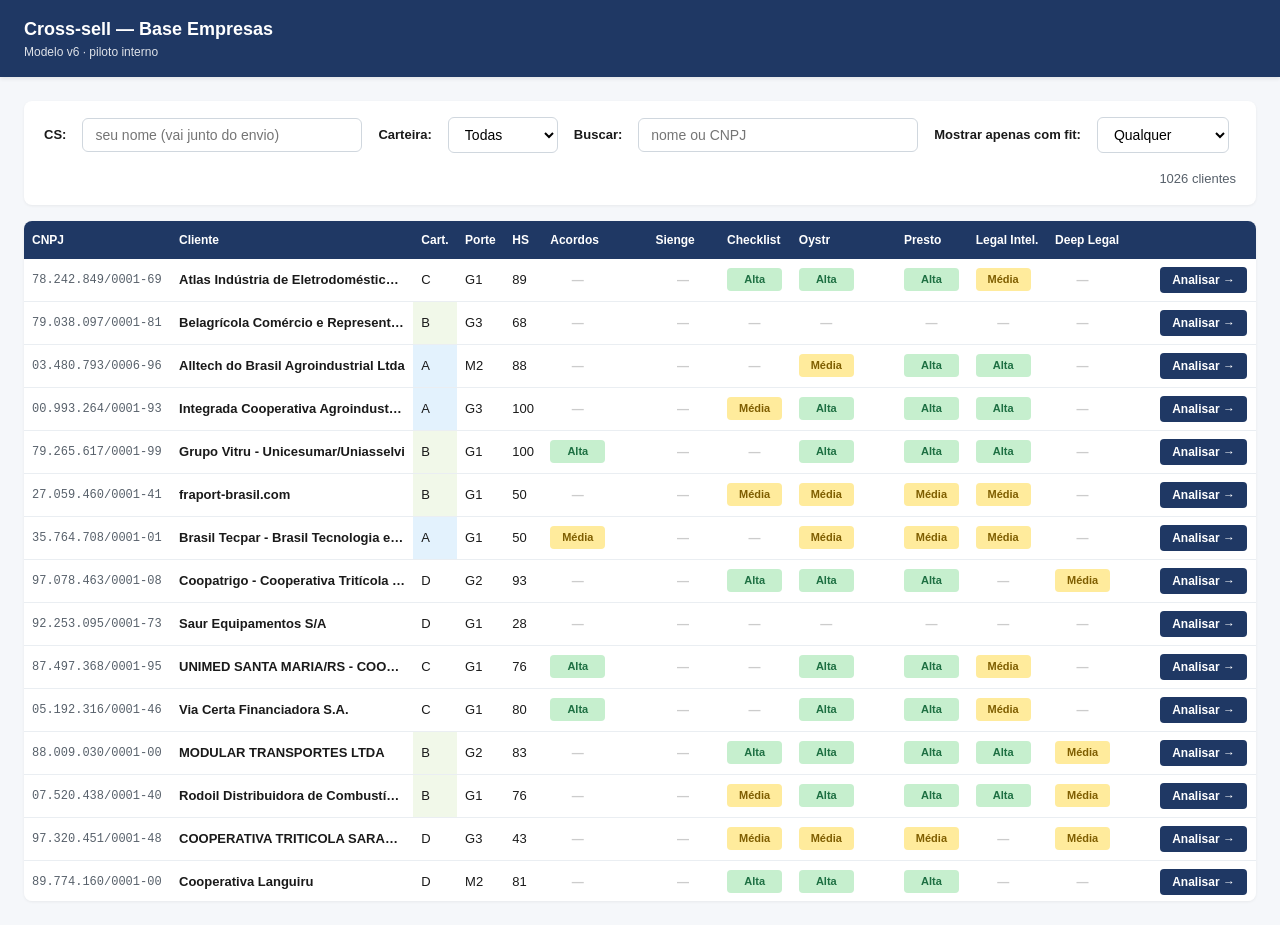
==== formulario.html @ 46eea753 "Add files via upload" ====
<!DOCTYPE html>
<html lang="pt-BR">
<head>
  <meta charset="UTF-8">
  <meta name="viewport" content="width=device-width, initial-scale=1.0">
  <title>Cross-sell Empresas — Análise de Cliente</title>
  <link rel="stylesheet" href="style.css">
</head>
<body>
  <header class="app-header">
    <div>
      <h1><a href="index.html">← Cross-sell — Base Empresas</a></h1>
      <div class="meta">Análise de cliente</div>
    </div>
    <div class="meta">
      <span id="cs-nome-display"></span>
    </div>
  </header>

  <div class="form-page">
    <div id="cliente-info" class="cliente-info">
      <div class="empty-state">Carregando cliente…</div>
    </div>

    <!-- BLOCO 0 — CONFIRMADOR -->
    <div id="bloco-confirmador" class="bloco">
      <h2>Bloco 0 — Confirmador (pré-reunião)</h2>
      <div class="aviso-confirmador">
        <strong>ATENÇÃO — etapa obrigatória ANTES da reunião com o cliente</strong>
        Marque quais produtos do fit pré-calculado você vai entrevistar e justifique os que vai descartar. Pelo menos 1 produto precisa estar marcado como "Vou entrevistar" pra liberar a reunião.
      </div>
      <table class="confirmador-tabela">
        <thead>
          <tr>
            <th style="width: 18%">Produto</th>
            <th style="width: 8%">Fit</th>
            <th style="width: 24%">Decisão CS</th>
            <th style="width: 50%" class="motivo-header">Motivo (se descartar)</th>
          </tr>
        </thead>
        <tbody id="confirmador-body"></tbody>
      </table>
      <div class="btn-bar">
        <button id="btn-iniciar" class="btn btn-primary" disabled>Iniciar reunião →</button>
      </div>
    </div>

    <!-- BLOCO TRONCO -->
    <div id="bloco-tronco" class="bloco hidden">
      <h2>Bloco comum — Tronco</h2>
      <p style="color:#57606a; margin-bottom:12px;">Roda em todo atendimento, antes de qualquer ramificação.</p>
      <div id="tronco-perguntas"></div>
    </div>

    <!-- BLOCOS POR PRODUTO -->
    <div id="blocos-produtos"></div>

    <!-- BLOCO FINAL — ESPAÇO ABERTO -->
    <div id="bloco-final" class="bloco hidden">
      <h2>Espaço aberto — comentários do CS</h2>
      <p style="color:#57606a; margin-bottom:12px;">Único lugar do formulário com campo livre. Preencha após a reunião o que fizer sentido.</p>
      <div id="final-perguntas"></div>
      <div class="btn-bar">
        <button id="btn-enviar" class="btn btn-primary">Finalizar e enviar</button>
      </div>
    </div>

    <div id="resultado" class="bloco hidden">
      <h2>✓ Enviado!</h2>
      <p id="resultado-msg"></p>
      <div class="btn-bar">
        <a href="index.html" class="btn btn-primary" style="text-decoration:none;">Voltar à listagem</a>
      </div>
    </div>
  </div>

  <script src="formulario.js"></script>
</body>
</html>
---- style.css ----
/* === Reset e base === */
* { box-sizing: border-box; margin: 0; padding: 0; }
body {
  font-family: -apple-system, BlinkMacSystemFont, "Segoe UI", Arial, sans-serif;
  font-size: 14px;
  line-height: 1.5;
  color: #1a1a1a;
  background: #f5f7fa;
}

/* === Header === */
.app-header {
  background: #1F3864;
  color: white;
  padding: 16px 24px;
  display: flex;
  align-items: center;
  justify-content: space-between;
  box-shadow: 0 2px 4px rgba(0,0,0,0.08);
}
.app-header h1 { font-size: 18px; font-weight: 600; }
.app-header .meta { font-size: 12px; opacity: 0.85; }
.app-header a { color: white; text-decoration: none; }

/* === Layout === */
.container { max-width: 1400px; margin: 0 auto; padding: 24px; }

/* === Filtros === */
.filtros {
  background: white;
  padding: 16px 20px;
  border-radius: 8px;
  margin-bottom: 16px;
  display: flex;
  gap: 16px;
  align-items: center;
  flex-wrap: wrap;
  box-shadow: 0 1px 3px rgba(0,0,0,0.06);
}
.filtros label { font-weight: 600; font-size: 13px; }
.filtros select, .filtros input {
  font-size: 14px;
  padding: 8px 12px;
  border: 1px solid #d0d7de;
  border-radius: 6px;
  background: white;
}
.filtros input { width: 280px; }
.contador { color: #57606a; font-size: 13px; margin-left: auto; }

/* === Tabela === */
.tabela-wrapper {
  background: white;
  border-radius: 8px;
  overflow: auto;
  box-shadow: 0 1px 3px rgba(0,0,0,0.06);
  max-height: calc(100vh - 220px);
}
table { width: 100%; border-collapse: collapse; font-size: 13px; }
thead { background: #1F3864; color: white; position: sticky; top: 0; z-index: 1; }
thead th {
  padding: 10px 8px;
  text-align: left;
  font-weight: 600;
  font-size: 12px;
  white-space: nowrap;
}
tbody tr { border-bottom: 1px solid #eaeef2; }
tbody tr:hover { background: #f6f8fa; }
tbody td { padding: 8px; vertical-align: middle; }
.fit-cell {
  display: inline-block;
  padding: 3px 8px;
  border-radius: 4px;
  font-size: 11px;
  font-weight: 600;
  text-align: center;
  min-width: 55px;
}
.fit-Alta { background: #C6EFCE; color: #1d6f42; }
.fit-Média { background: #FFEB9C; color: #7f5e00; }
.fit-Já-contratado { background: #D9D9D9; color: #555; }
.fit-—, .fit-empty { color: #ccc; font-size: 12px; }

td.nome { font-weight: 600; max-width: 240px; overflow: hidden; text-overflow: ellipsis; white-space: nowrap; }
td.cnpj { font-family: monospace; color: #57606a; font-size: 12px; }
td.carteira-A { background: #E3F2FD; }
td.carteira-B { background: #F1F8E9; }

button.analisar {
  background: #1F3864;
  color: white;
  border: none;
  padding: 6px 12px;
  border-radius: 4px;
  font-size: 12px;
  font-weight: 600;
  cursor: pointer;
  white-space: nowrap;
}
button.analisar:hover { background: #2d5396; }

/* === Formulário === */
.form-page { max-width: 900px; margin: 0 auto; padding: 24px; }
.cliente-info {
  background: white;
  padding: 20px;
  border-radius: 8px;
  margin-bottom: 16px;
  box-shadow: 0 1px 3px rgba(0,0,0,0.06);
}
.cliente-info h2 { font-size: 20px; color: #1F3864; margin-bottom: 8px; }
.cliente-info .meta { color: #57606a; font-size: 13px; }
.cliente-info .badges { display: flex; gap: 8px; margin-top: 10px; flex-wrap: wrap; }
.badge { background: #f0f4f9; padding: 3px 8px; border-radius: 4px; font-size: 11px; color: #1F3864; font-weight: 600; }

.bloco {
  background: white;
  padding: 20px;
  border-radius: 8px;
  margin-bottom: 16px;
  box-shadow: 0 1px 3px rgba(0,0,0,0.06);
}
.bloco h2 { color: #1F3864; font-size: 18px; margin-bottom: 12px; }
.bloco h3 { color: #555; font-size: 14px; margin: 16px 0 8px; font-weight: 600; }
.bloco.hidden { display: none; }

.aviso-confirmador {
  background: #FCE4E4;
  border: 2px solid #C00000;
  padding: 16px;
  border-radius: 6px;
  margin-bottom: 16px;
}
.aviso-confirmador strong { color: #C00000; display: block; margin-bottom: 6px; font-size: 14px; }

.confirmador-tabela { width: 100%; margin-top: 12px; }
.confirmador-tabela th {
  background: #1F3864; color: white; padding: 8px; text-align: left; font-size: 12px;
}
.confirmador-tabela td { padding: 10px 8px; border-bottom: 1px solid #eaeef2; }
.confirmador-tabela select { padding: 6px 10px; font-size: 13px; border: 1px solid #d0d7de; border-radius: 4px; width: 100%; }
.confirmador-tabela .motivo-cell { display: none; }
.confirmador-tabela tr.descartar .motivo-cell { display: table-cell; }

.pergunta {
  margin-bottom: 16px;
  padding: 12px;
  background: #fafbfc;
  border-radius: 6px;
  border-left: 3px solid #1F3864;
}
.pergunta-texto { font-weight: 600; margin-bottom: 8px; }
.pergunta-texto .id { color: #999; font-size: 11px; margin-right: 6px; font-weight: normal; }
.pergunta .opcao { display: block; margin: 4px 0; padding: 4px 0; cursor: pointer; }
.pergunta .opcao input { margin-right: 8px; }
.pergunta .opcao.interest { color: #2d6a3e; }
.pergunta .opcao.discard { color: #b22222; }
.pergunta .tag-interest, .pergunta .tag-discard {
  font-size: 11px; padding: 1px 6px; border-radius: 3px; margin-left: 6px; font-style: italic;
}
.pergunta .tag-interest { background: #e2efda; color: #2d6a3e; }
.pergunta .tag-discard { background: #FCE4E4; color: #C00000; }
.pergunta input[type="text"], .pergunta textarea {
  width: 100%; padding: 6px 10px; border: 1px solid #d0d7de; border-radius: 4px;
  font-family: inherit; font-size: 13px; margin-top: 4px;
}
.pergunta textarea { min-height: 60px; resize: vertical; }
.pergunta .free-input { display: none; margin-left: 28px; margin-top: 4px; }
.pergunta .free-input.visible { display: inline-block; width: calc(100% - 28px); }

.pitch-box {
  background: #DEEBF6;
  border-left: 4px solid #1F3864;
  padding: 16px;
  border-radius: 6px;
  margin-top: 16px;
  font-style: italic;
  color: #1F3864;
}
.pitch-box strong { display: block; font-style: normal; margin-bottom: 6px; }

.descarte-alerta {
  background: #FFE6E6;
  border: 1px solid #C00000;
  padding: 10px 14px;
  border-radius: 6px;
  margin: 12px 0;
  color: #C00000;
  font-weight: 600;
  display: none;
}
.descarte-alerta.visible { display: block; }

.btn {
  padding: 10px 20px;
  border-radius: 6px;
  border: none;
  font-size: 14px;
  font-weight: 600;
  cursor: pointer;
}
.btn-primary { background: #1F3864; color: white; }
.btn-primary:hover { background: #2d5396; }
.btn-secondary { background: #e0e4e8; color: #333; }
.btn-secondary:hover { background: #c8d0d8; }
.btn-bar { display: flex; gap: 12px; justify-content: flex-end; padding: 16px 0; }

.bloco.ponte { background: #FFFBEB; border: 1px solid #F0C674; }
.bloco.ponte .nota { font-size: 12px; color: #5a4a00; margin-bottom: 12px; font-style: italic; }

.fala-cs {
  background: #f0f4f9;
  padding: 10px 14px;
  border-radius: 6px;
  margin: 10px 0;
  font-style: italic;
  color: #1F3864;
}

.empty-state {
  padding: 40px;
  text-align: center;
  color: #57606a;
}

@media (max-width: 768px) {
  .filtros input { width: 100%; }
  .container { padding: 12px; }
  td.cnpj { display: none; }
}
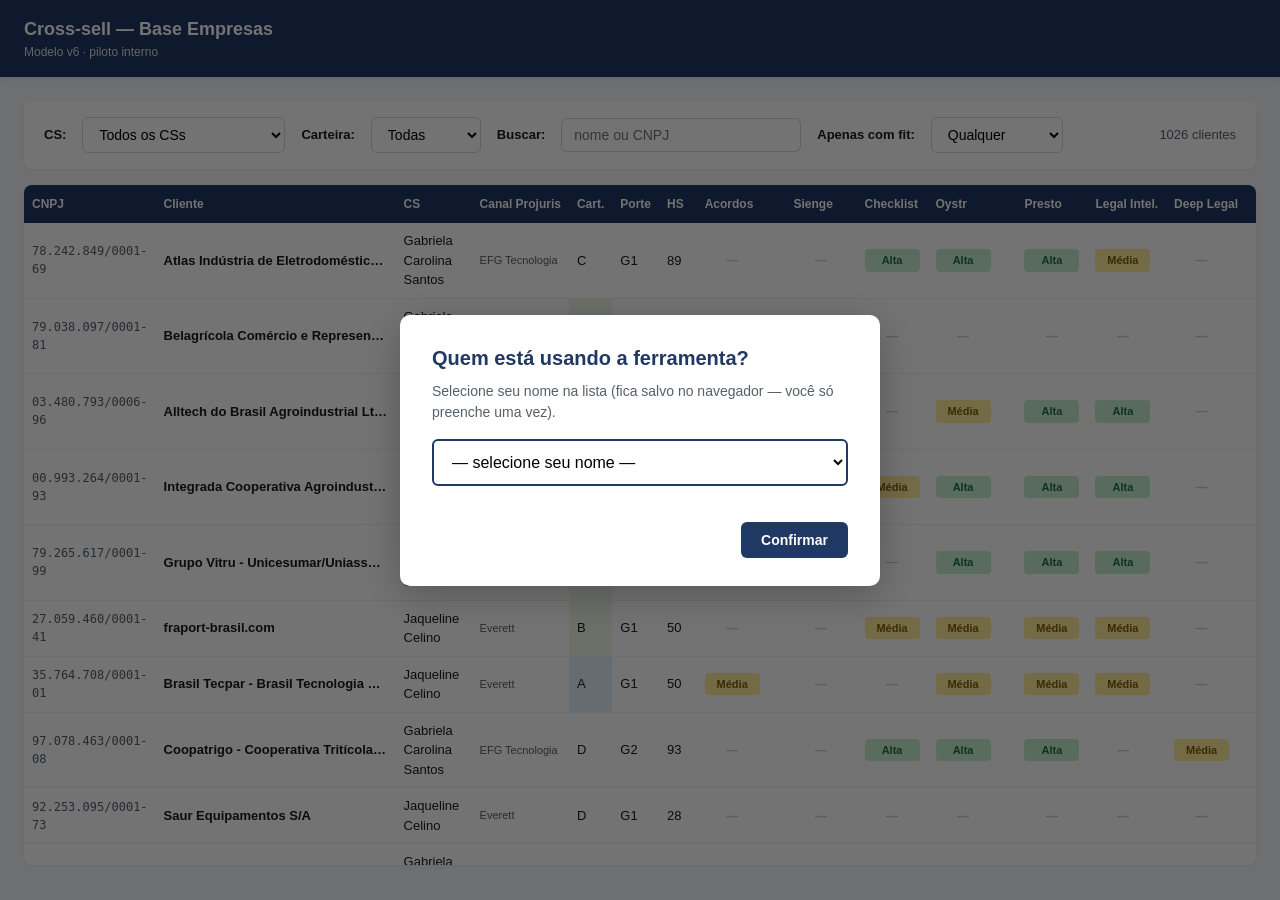
==== commit 550a1fa9: "Add files via upload" ====
--- a/formulario.html
+++ b/formulario.html
@@ -14,8 +14,24 @@
     </div>
     <div class="meta">
       <span id="cs-nome-display"></span>
+      <button id="btn-trocar-cs" class="troca-cs" style="display:none;">Trocar CS</button>
     </div>
   </header>
+
+  <!-- Modal de identificação de CS (dropdown) -->
+  <div id="modal-cs" class="modal-overlay" style="display:none;">
+    <div class="modal">
+      <h2>Quem está usando a ferramenta?</h2>
+      <p>Selecione seu nome na lista (fica salvo no navegador — você só preenche uma vez).</p>
+      <select id="modal-cs-select">
+        <option value="">— selecione seu nome —</option>
+      </select>
+      <div class="erro" id="modal-cs-erro"></div>
+      <div class="btn-bar">
+        <button id="modal-cs-confirma" class="btn btn-primary">Confirmar</button>
+      </div>
+    </div>
+  </div>
 
   <div class="form-page">
     <div id="cliente-info" class="cliente-info">
@@ -45,23 +61,55 @@
       </div>
     </div>
 
-    <!-- BLOCO TRONCO -->
-    <div id="bloco-tronco" class="bloco hidden">
-      <h2>Bloco comum — Tronco</h2>
-      <p style="color:#57606a; margin-bottom:12px;">Roda em todo atendimento, antes de qualquer ramificação.</p>
-      <div id="tronco-perguntas"></div>
+    <!-- WIZARD — 1 pergunta por tela -->
+    <div id="wizard" class="hidden">
+      <div class="wizard-progress">
+        <span class="label" id="wizard-progress-label">Pergunta 1 de X</span>
+        <div class="bar"><div id="wizard-progress-bar" style="width:0%"></div></div>
+        <span class="step-tag" id="wizard-step-tag">—</span>
+      </div>
+
+      <div class="wizard-layout">
+        <div class="wizard-main">
+          <div class="step-header" id="wizard-step-header">
+            <span class="tag" id="wizard-step-tipo">—</span>
+            <h2 id="wizard-step-titulo">—</h2>
+            <div class="subtitulo" id="wizard-step-subtitulo"></div>
+          </div>
+          <div id="wizard-step-conteudo"></div>
+          <div id="wizard-step-descarte-alerta" class="descarte-alerta">
+            ⚠ ≥2 marcações "não é prioridade" — modelo sugere descartar este produto.
+          </div>
+
+          <div class="wizard-controls">
+            <div class="left">
+              <button id="btn-voltar" class="btn btn-secondary">← Voltar</button>
+            </div>
+            <div class="right">
+              <button id="btn-pular" class="btn btn-secondary" style="display:none;">Pular</button>
+              <button id="btn-proximo" class="btn btn-primary">Próxima →</button>
+            </div>
+          </div>
+        </div>
+
+        <aside id="wizard-sidebar" class="wizard-sidebar empty">
+          <p>O pitch do produto aparece aqui quando você estiver nas perguntas dele.</p>
+        </aside>
+      </div>
     </div>
 
-    <!-- BLOCOS POR PRODUTO -->
-    <div id="blocos-produtos"></div>
-
-    <!-- BLOCO FINAL — ESPAÇO ABERTO -->
-    <div id="bloco-final" class="bloco hidden">
-      <h2>Espaço aberto — comentários do CS</h2>
-      <p style="color:#57606a; margin-bottom:12px;">Único lugar do formulário com campo livre. Preencha após a reunião o que fizer sentido.</p>
-      <div id="final-perguntas"></div>
+    <!-- TELA DE RESUMO ANTES DO ENVIO -->
+    <div id="bloco-resumo" class="bloco hidden">
+      <div class="resumo-pre-envio">
+        <h2>Resumo da reunião — pronto pra repassar</h2>
+        <p class="nota">Esse é o resumo formatado da reunião. Você pode copiar e colar no forms do CRM pro comercial. Confira se está tudo certo antes de confirmar o envio (que grava na planilha de respostas).</p>
+        <div id="resumo-texto" class="resumo-texto"></div>
+      </div>
       <div class="btn-bar">
-        <button id="btn-enviar" class="btn btn-primary">Finalizar e enviar</button>
+        <button id="btn-voltar-resumo" class="btn btn-secondary">← Voltar e ajustar</button>
+        <button id="btn-copiar-resumo" class="btn btn-secondary">📋 Copiar resumo</button>
+        <span id="copy-feedback" class="copy-feedback">Copiado!</span>
+        <button id="btn-confirmar-envio" class="btn btn-primary">Confirmar e enviar</button>
       </div>
     </div>
 
--- a/style.css
+++ b/style.css
@@ -21,6 +21,13 @@
 .app-header h1 { font-size: 18px; font-weight: 600; }
 .app-header .meta { font-size: 12px; opacity: 0.85; }
 .app-header a { color: white; text-decoration: none; }
+.app-header .header-info { display: flex; gap: 16px; align-items: center; font-size: 12px; }
+.app-header .header-info .pill {
+  background: rgba(255,255,255,0.15);
+  padding: 4px 10px;
+  border-radius: 20px;
+  font-size: 12px;
+}
 
 /* === Layout === */
 .container { max-width: 1400px; margin: 0 auto; padding: 24px; }
@@ -45,7 +52,28 @@
   border-radius: 6px;
   background: white;
 }
-.filtros input { width: 280px; }
+.filtros input[type="text"] { width: 240px; }
+.filtros .auto-filter-info {
+  background: #e2efda;
+  color: #1d6f42;
+  padding: 6px 12px;
+  border-radius: 6px;
+  font-size: 12px;
+  font-weight: 600;
+  display: none;
+}
+.filtros .auto-filter-info.visible { display: inline-block; }
+.filtros .auto-filter-info button {
+  background: none;
+  border: 1px solid #1d6f42;
+  color: #1d6f42;
+  padding: 2px 8px;
+  border-radius: 4px;
+  font-size: 11px;
+  font-weight: 600;
+  cursor: pointer;
+  margin-left: 8px;
+}
 .contador { color: #57606a; font-size: 13px; margin-left: auto; }
 
 /* === Tabela === */
@@ -86,6 +114,7 @@
 td.cnpj { font-family: monospace; color: #57606a; font-size: 12px; }
 td.carteira-A { background: #E3F2FD; }
 td.carteira-B { background: #F1F8E9; }
+td.canal { font-size: 11px; color: #57606a; max-width: 110px; overflow: hidden; text-overflow: ellipsis; white-space: nowrap; }
 
 button.analisar {
   background: #1F3864;
@@ -100,8 +129,8 @@
 }
 button.analisar:hover { background: #2d5396; }
 
-/* === Formulário === */
-.form-page { max-width: 900px; margin: 0 auto; padding: 24px; }
+/* === Cliente Info (header do formulário) === */
+.form-page { max-width: 1200px; margin: 0 auto; padding: 24px; }
 .cliente-info {
   background: white;
   padding: 20px;
@@ -113,7 +142,19 @@
 .cliente-info .meta { color: #57606a; font-size: 13px; }
 .cliente-info .badges { display: flex; gap: 8px; margin-top: 10px; flex-wrap: wrap; }
 .badge { background: #f0f4f9; padding: 3px 8px; border-radius: 4px; font-size: 11px; color: #1F3864; font-weight: 600; }
-
+.cliente-info .responsavel {
+  display: inline-block;
+  margin-top: 8px;
+  background: #e3f2fd;
+  border-left: 3px solid #1F3864;
+  padding: 4px 10px;
+  border-radius: 4px;
+  font-size: 12px;
+  color: #1F3864;
+  font-weight: 600;
+}
+
+/* === Bloco geral === */
 .bloco {
   background: white;
   padding: 20px;
@@ -125,6 +166,7 @@
 .bloco h3 { color: #555; font-size: 14px; margin: 16px 0 8px; font-weight: 600; }
 .bloco.hidden { display: none; }
 
+/* === Bloco 0 — Confirmador === */
 .aviso-confirmador {
   background: #FCE4E4;
   border: 2px solid #C00000;
@@ -143,8 +185,150 @@
 .confirmador-tabela .motivo-cell { display: none; }
 .confirmador-tabela tr.descartar .motivo-cell { display: table-cell; }
 
+/* === Wizard === */
+.wizard-progress {
+  background: white;
+  padding: 14px 20px;
+  border-radius: 8px;
+  margin-bottom: 16px;
+  box-shadow: 0 1px 3px rgba(0,0,0,0.06);
+  display: flex;
+  align-items: center;
+  gap: 16px;
+}
+.wizard-progress .label {
+  font-size: 13px;
+  color: #1F3864;
+  font-weight: 600;
+  white-space: nowrap;
+}
+.wizard-progress .bar {
+  flex: 1;
+  height: 8px;
+  background: #e5eaf1;
+  border-radius: 4px;
+  overflow: hidden;
+}
+.wizard-progress .bar > div {
+  height: 100%;
+  background: linear-gradient(90deg, #1F3864, #2d5396);
+  border-radius: 4px;
+  transition: width 0.25s ease;
+}
+.wizard-progress .step-tag {
+  background: #f0f4f9;
+  color: #1F3864;
+  font-size: 11px;
+  font-weight: 600;
+  padding: 4px 10px;
+  border-radius: 12px;
+  white-space: nowrap;
+}
+
+.wizard-layout {
+  display: grid;
+  grid-template-columns: 1fr 320px;
+  gap: 16px;
+  align-items: start;
+}
+.wizard-main {
+  background: white;
+  padding: 24px;
+  border-radius: 8px;
+  box-shadow: 0 1px 3px rgba(0,0,0,0.06);
+  min-height: 320px;
+}
+.wizard-main .step-header {
+  border-bottom: 1px solid #eaeef2;
+  padding-bottom: 12px;
+  margin-bottom: 16px;
+}
+.wizard-main .step-header .tag {
+  display: inline-block;
+  background: #1F3864;
+  color: white;
+  font-size: 11px;
+  font-weight: 600;
+  padding: 3px 10px;
+  border-radius: 12px;
+  margin-bottom: 6px;
+}
+.wizard-main .step-header h2 { color: #1F3864; font-size: 18px; }
+.wizard-main .step-header .subtitulo { color: #57606a; font-size: 13px; margin-top: 4px; }
+
+.wizard-sidebar {
+  background: #DEEBF6;
+  border-left: 4px solid #1F3864;
+  padding: 18px 20px;
+  border-radius: 8px;
+  position: sticky;
+  top: 16px;
+}
+.wizard-sidebar .sb-tag {
+  display: inline-block;
+  background: #1F3864;
+  color: white;
+  font-size: 11px;
+  font-weight: 600;
+  padding: 3px 10px;
+  border-radius: 12px;
+  margin-bottom: 10px;
+}
+.wizard-sidebar h3 {
+  color: #1F3864;
+  font-size: 15px;
+  margin-bottom: 10px;
+}
+.wizard-sidebar .pitch-corpo {
+  color: #1F3864;
+  font-style: italic;
+  font-size: 13px;
+  line-height: 1.5;
+  margin-bottom: 12px;
+}
+.wizard-sidebar .pitch-corpo:not(:last-child) {
+  border-bottom: 1px dashed rgba(31,56,100,0.25);
+  padding-bottom: 12px;
+}
+.wizard-sidebar .pitch-titulo {
+  font-style: normal;
+  font-weight: 700;
+  margin-bottom: 4px;
+  text-transform: uppercase;
+  letter-spacing: 0.4px;
+  font-size: 11px;
+}
+.wizard-sidebar .sinais-bloco {
+  margin-top: 12px;
+  padding-top: 12px;
+  border-top: 1px dashed rgba(31,56,100,0.25);
+}
+.wizard-sidebar .sinais-bloco h4 {
+  font-size: 12px;
+  color: #1F3864;
+  margin-bottom: 6px;
+  text-transform: uppercase;
+  letter-spacing: 0.3px;
+}
+.wizard-sidebar .sinais-bloco label {
+  display: block;
+  margin: 4px 0;
+  font-size: 12px;
+  color: #1F3864;
+  cursor: pointer;
+}
+.wizard-sidebar .sinais-bloco label input { margin-right: 6px; }
+.wizard-sidebar.empty {
+  background: #f6f8fa;
+  border-left-color: #d0d7de;
+  color: #999;
+  font-size: 12px;
+}
+.wizard-sidebar.empty p { color: #888; }
+
+/* === Pergunta dentro do wizard === */
 .pergunta {
-  margin-bottom: 16px;
+  margin-bottom: 14px;
   padding: 12px;
   background: #fafbfc;
   border-radius: 6px;
@@ -152,6 +336,12 @@
 }
 .pergunta-texto { font-weight: 600; margin-bottom: 8px; }
 .pergunta-texto .id { color: #999; font-size: 11px; margin-right: 6px; font-weight: normal; }
+.pergunta .instrucao {
+  color: #777;
+  font-size: 12px;
+  font-style: italic;
+  margin-bottom: 6px;
+}
 .pergunta .opcao { display: block; margin: 4px 0; padding: 4px 0; cursor: pointer; }
 .pergunta .opcao input { margin-right: 8px; }
 .pergunta .opcao.interest { color: #2d6a3e; }
@@ -165,9 +355,212 @@
   width: 100%; padding: 6px 10px; border: 1px solid #d0d7de; border-radius: 4px;
   font-family: inherit; font-size: 13px; margin-top: 4px;
 }
-.pergunta textarea { min-height: 60px; resize: vertical; }
+.pergunta textarea { min-height: 80px; resize: vertical; }
 .pergunta .free-input { display: none; margin-left: 28px; margin-top: 4px; }
 .pergunta .free-input.visible { display: inline-block; width: calc(100% - 28px); }
+.pergunta .extra-textarea { margin-top: 10px; min-height: 60px; }
+
+.pergunta .complemento {
+  margin-top: 12px;
+  padding-top: 12px;
+  border-top: 1px dashed #d0d7de;
+}
+.pergunta .complemento .compl-titulo {
+  font-size: 13px;
+  font-weight: 600;
+  color: #555;
+  margin-bottom: 6px;
+}
+
+.fala-cs {
+  background: #f0f4f9;
+  padding: 10px 14px;
+  border-radius: 6px;
+  margin: 10px 0;
+  font-style: italic;
+  color: #1F3864;
+}
+
+/* === Sidebar — pitch + sinais === */
+.wizard-sidebar .sb-tag {
+  display: inline-block;
+  background: #1F3864;
+  color: white;
+  font-size: 11px;
+  font-weight: 600;
+  padding: 3px 10px;
+  border-radius: 12px;
+  margin-bottom: 10px;
+}
+.wizard-sidebar h3 {
+  color: #1F3864;
+  font-size: 15px;
+  margin-bottom: 10px;
+}
+.wizard-sidebar .pitch-corpo {
+  color: #1F3864;
+  font-style: italic;
+  font-size: 13px;
+  line-height: 1.5;
+  margin-bottom: 12px;
+}
+.wizard-sidebar .pitch-corpo:not(:last-child) {
+  border-bottom: 1px dashed rgba(31,56,100,0.25);
+  padding-bottom: 12px;
+}
+.wizard-sidebar .pitch-titulo {
+  font-style: normal;
+  font-weight: 700;
+  margin-bottom: 4px;
+  text-transform: uppercase;
+  letter-spacing: 0.4px;
+  font-size: 11px;
+}
+.wizard-sidebar .sinais-bloco {
+  margin-top: 12px;
+  padding-top: 12px;
+  border-top: 1px dashed rgba(31,56,100,0.25);
+}
+.wizard-sidebar .sinais-bloco h4 {
+  font-size: 12px;
+  color: #1F3864;
+  margin-bottom: 6px;
+  text-transform: uppercase;
+  letter-spacing: 0.3px;
+}
+.wizard-sidebar .sinais-bloco label {
+  display: block;
+  margin: 4px 0;
+  font-size: 12px;
+  color: #1F3864;
+  cursor: pointer;
+}
+.wizard-sidebar .sinais-bloco label input { margin-right: 6px; }
+.wizard-sidebar.empty {
+  background: #f6f8fa;
+  border-left-color: #d0d7de;
+  color: #999;
+  font-size: 12px;
+}
+.wizard-sidebar.empty p { color: #888; }
+
+/* === Botões wizard === */
+.wizard-controls {
+  display: flex;
+  gap: 10px;
+  justify-content: space-between;
+  margin-top: 20px;
+  padding-top: 16px;
+  border-top: 1px solid #eaeef2;
+}
+.wizard-controls .left, .wizard-controls .right {
+  display: flex;
+  gap: 10px;
+}
+
+.btn {
+  padding: 10px 20px;
+  border-radius: 6px;
+  border: none;
+  font-size: 14px;
+  font-weight: 600;
+  cursor: pointer;
+}
+.btn-primary { background: #1F3864; color: white; }
+.btn-primary:hover { background: #2d5396; }
+.btn-primary:disabled { background: #b6c0d2; cursor: not-allowed; }
+.btn-secondary { background: #e0e4e8; color: #333; }
+.btn-secondary:hover { background: #c8d0d8; }
+.btn-bar { display: flex; gap: 12px; justify-content: flex-end; padding: 16px 0; }
+
+/* === Alerta descarte === */
+.descarte-alerta {
+  background: #FFE6E6;
+  border: 1px solid #C00000;
+  padding: 10px 14px;
+  border-radius: 6px;
+  margin: 12px 0;
+  color: #C00000;
+  font-weight: 600;
+  display: none;
+}
+.descarte-alerta.visible { display: block; }
+
+/* === Modal CS === */
+.modal-overlay {
+  position: fixed; inset: 0; background: rgba(0,0,0,0.55);
+  display: flex; align-items: center; justify-content: center;
+  z-index: 1000;
+}
+.modal {
+  background: white; padding: 28px 32px; border-radius: 10px;
+  max-width: 480px; width: calc(100% - 40px);
+  box-shadow: 0 10px 40px rgba(0,0,0,0.25);
+}
+.modal h2 { color: #1F3864; font-size: 20px; margin-bottom: 8px; }
+.modal p { color: #57606a; font-size: 14px; margin-bottom: 16px; }
+.modal select, .modal input[type="text"] {
+  width: 100%; padding: 12px 14px; font-size: 16px;
+  border: 2px solid #d0d7de; border-radius: 6px; margin-bottom: 16px;
+  background: white;
+}
+.modal select:focus, .modal input[type="text"]:focus { outline: none; border-color: #1F3864; }
+.modal .btn-bar { padding: 0; margin: 0; justify-content: flex-end; }
+.modal .erro { color: #C00000; font-size: 13px; margin-top: -8px; margin-bottom: 12px; min-height: 16px; }
+
+.troca-cs {
+  background: transparent; color: white; border: 1px solid rgba(255,255,255,0.4);
+  padding: 4px 10px; border-radius: 4px; font-size: 12px; cursor: pointer;
+  margin-left: 8px;
+}
+.troca-cs:hover { background: rgba(255,255,255,0.1); }
+
+/* === Tela de Resumo === */
+.resumo-pre-envio {
+  background: white; padding: 24px; border-radius: 8px; margin-bottom: 16px;
+  box-shadow: 0 1px 3px rgba(0,0,0,0.06);
+}
+.resumo-pre-envio h2 { color: #1F3864; margin-bottom: 8px; font-size: 20px; }
+.resumo-pre-envio .nota { color: #57606a; font-size: 13px; margin-bottom: 16px; }
+.resumo-texto {
+  background: #f6f8fa; border: 1px solid #d0d7de; border-radius: 6px;
+  padding: 16px; font-family: "Segoe UI", monospace; font-size: 12.5px;
+  white-space: pre-wrap; line-height: 1.55; max-height: 60vh; overflow-y: auto;
+}
+.copy-feedback {
+  display: inline-block; margin-left: 12px; color: #1d6f42;
+  font-size: 13px; opacity: 0; transition: opacity 0.3s;
+}
+.copy-feedback.visible { opacity: 1; }
+
+/* === Sinalização "já entrevistado" === */
+.fit-cell.entrevistado {
+  outline: 2px solid #1d6f42;
+  outline-offset: -2px;
+  position: relative;
+}
+.ja-entrevistado {
+  background: #e2efda;
+  border-left: 3px solid #1d6f42;
+  color: #1d6f42;
+  font-size: 11px;
+  padding: 4px 8px;
+  margin-top: 6px;
+  border-radius: 3px;
+  font-weight: 600;
+}
+.confirmador-tabela tr.ja-entrevistado-row {
+  background: #f6fbf6;
+}
+
+.empty-state {
+  padding: 40px;
+  text-align: center;
+  color: #57606a;
+}
+
+.bloco.ponte { background: #FFFBEB; border: 1px solid #F0C674; }
+.bloco.ponte .nota { font-size: 12px; color: #5a4a00; margin-bottom: 12px; font-style: italic; }
 
 .pitch-box {
   background: #DEEBF6;
@@ -180,52 +573,12 @@
 }
 .pitch-box strong { display: block; font-style: normal; margin-bottom: 6px; }
 
-.descarte-alerta {
-  background: #FFE6E6;
-  border: 1px solid #C00000;
-  padding: 10px 14px;
-  border-radius: 6px;
-  margin: 12px 0;
-  color: #C00000;
-  font-weight: 600;
-  display: none;
-}
-.descarte-alerta.visible { display: block; }
-
-.btn {
-  padding: 10px 20px;
-  border-radius: 6px;
-  border: none;
-  font-size: 14px;
-  font-weight: 600;
-  cursor: pointer;
-}
-.btn-primary { background: #1F3864; color: white; }
-.btn-primary:hover { background: #2d5396; }
-.btn-secondary { background: #e0e4e8; color: #333; }
-.btn-secondary:hover { background: #c8d0d8; }
-.btn-bar { display: flex; gap: 12px; justify-content: flex-end; padding: 16px 0; }
-
-.bloco.ponte { background: #FFFBEB; border: 1px solid #F0C674; }
-.bloco.ponte .nota { font-size: 12px; color: #5a4a00; margin-bottom: 12px; font-style: italic; }
-
-.fala-cs {
-  background: #f0f4f9;
-  padding: 10px 14px;
-  border-radius: 6px;
-  margin: 10px 0;
-  font-style: italic;
-  color: #1F3864;
-}
-
-.empty-state {
-  padding: 40px;
-  text-align: center;
-  color: #57606a;
-}
-
+@media (max-width: 1024px) {
+  .wizard-layout { grid-template-columns: 1fr; }
+  .wizard-sidebar { position: static; }
+}
 @media (max-width: 768px) {
-  .filtros input { width: 100%; }
+  .filtros input[type="text"] { width: 100%; }
   .container { padding: 12px; }
-  td.cnpj { display: none; }
-}
+  td.cnpj, td.canal { display: none; }
+}
